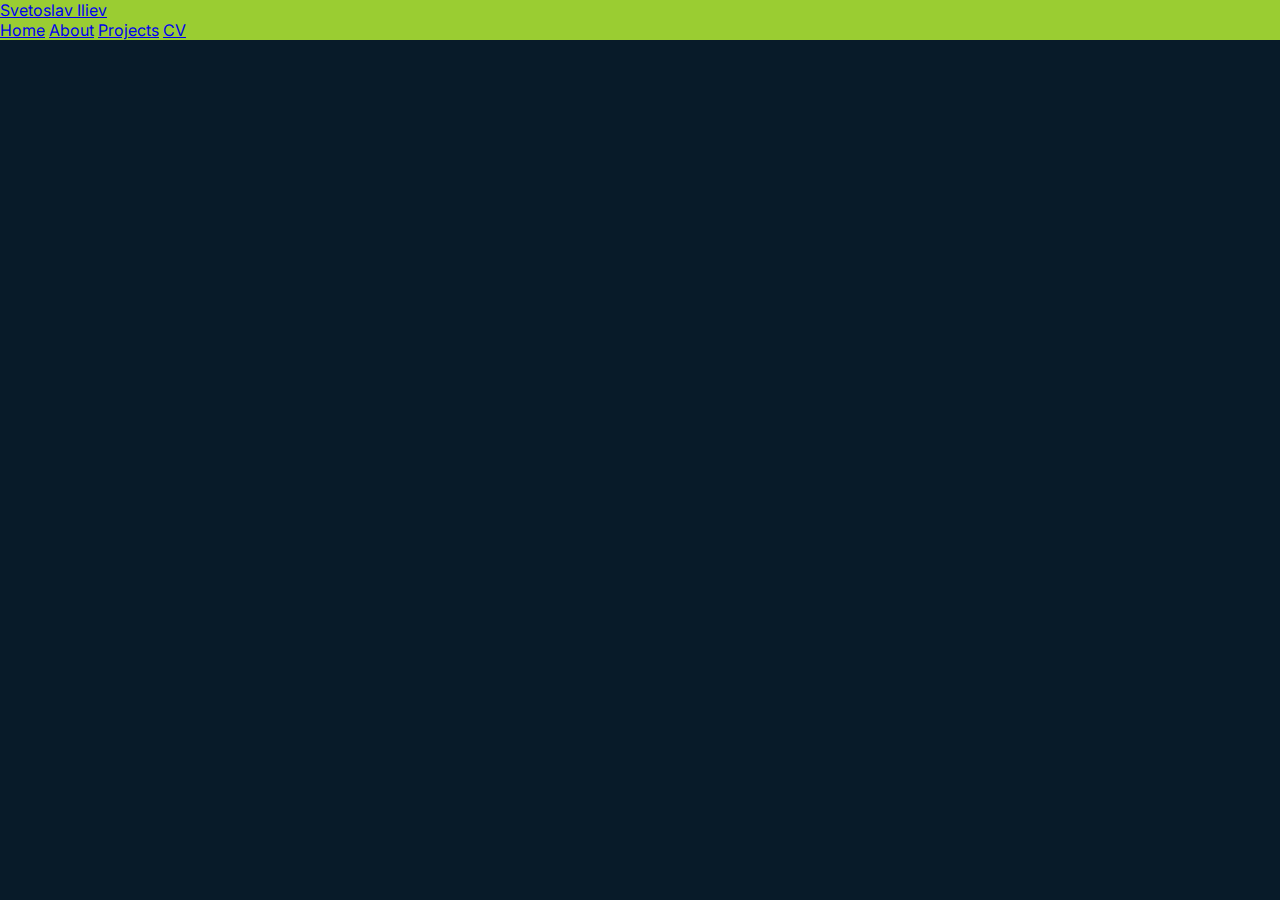
==== mainpage.html @ 2da0aa6f "starting the mainpage" ====
<!DOCTYPE html>
<html lang="en">
  <head>
    <meta charset="UTF-8" />
    <meta http-equiv="X-UA-Compatible" content="IE=edge" />
    <meta name="viewport" content="width=device-width, initial-scale=1.0" />
    <title>Document</title>
    <link rel="stylesheet" href="mainpage.css" />
    <link rel="preconnect" href="https://fonts.googleapis.com" />
    <link rel="preconnect" href="https://fonts.gstatic.com" crossorigin />
    <link
      href="https://fonts.googleapis.com/css2?family=Inter:wght@400;500;700&display=swap"
      rel="stylesheet"
    />
  </head>
  <body>
    <header class="header">
      <a href="#" class="logo">Svetoslav Iliev</a>
      <div class="navbar">
        <a href="#">Home</a>
        <a href="#">About</a>
        <a href="#">Projects</a>
        <a href="#">CV</a>
      </div>
    </header>
  </body>
</html>
---- mainpage.css ----
* {
  margin: 0;
  padding: 0;
  box-sizing: border-box;
  font-family: "Inter", sans-serif;
}

body {
  background: #081b29;
}

.header {
  position: fixed;
  top: 0;
  left: 0;
  width: 100%;
  padding: 20px, 10%;
  background-color: yellowgreen;
}
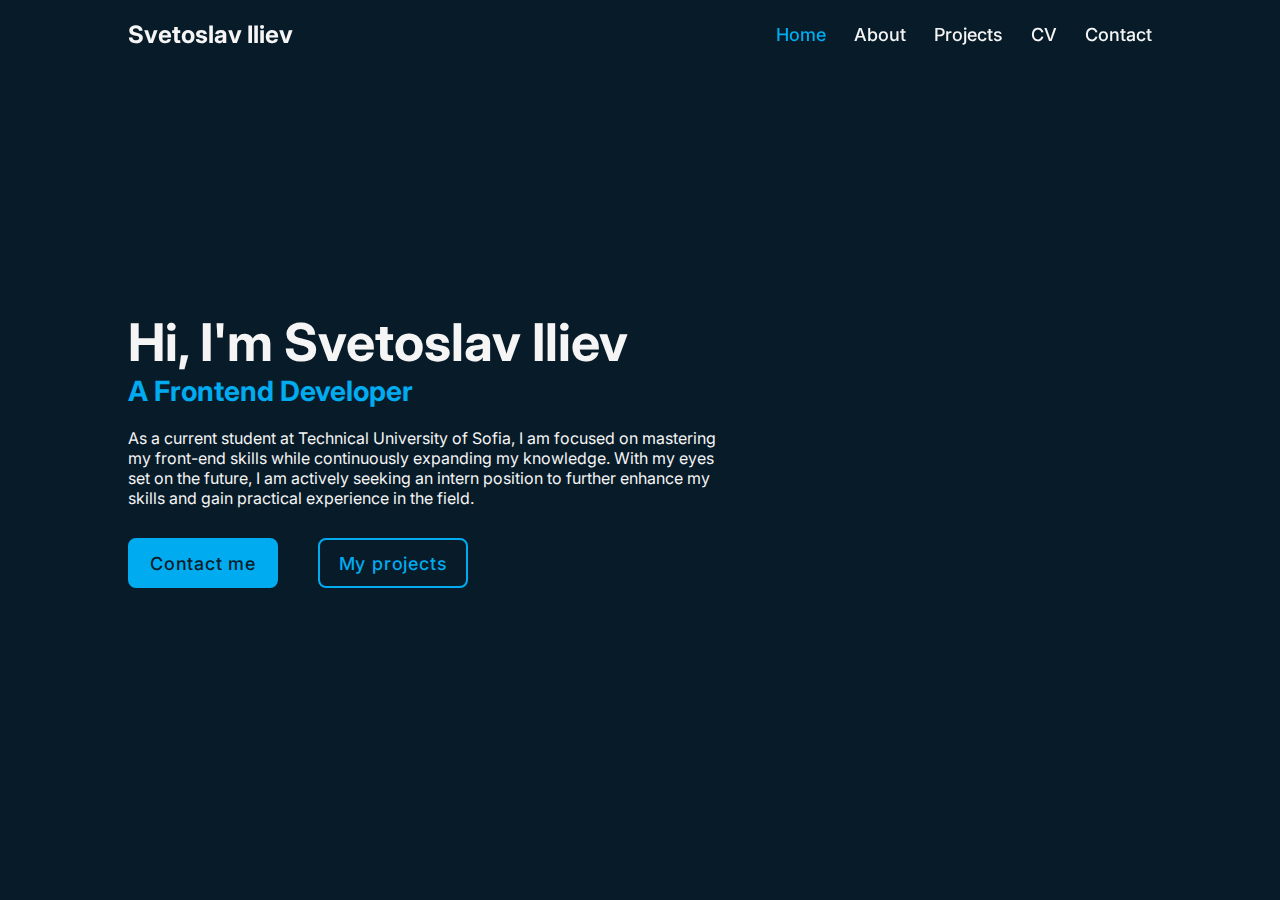
==== commit aeca6a72: "Made the homepage" ====
--- a/mainpage.html
+++ b/mainpage.html
@@ -17,11 +17,23 @@
     <header class="header">
       <a href="#" class="logo">Svetoslav Iliev</a>
       <div class="navbar">
-        <a href="#">Home</a>
+        <a href="#" class="current">Home</a>
         <a href="#">About</a>
-        <a href="#">Projects</a>
+        <a href="index.html">Projects</a>
         <a href="#">CV</a>
+        <a href="#">Contact</a>
       </div>
     </header>
+    <section class="home">
+      <div class="home-text">
+        <h1>Hi, I'm Svetoslav Iliev</h1>
+        <h3>A Frontend Developer</h3>
+        <p>As a current student at Technical University of Sofia, I am focused on mastering my front-end skills while continuously expanding my knowledge. With my eyes set on the future, I am actively seeking an intern position to further enhance my skills and gain practical experience in the field.</p>
+        <div class="btns">
+          <a href="#">Contact me</a>
+          <a href="#">My projects</a>
+        </div>
+      </div>
+    </section>
   </body>
 </html>
--- a/mainpage.css
+++ b/mainpage.css
@@ -7,6 +7,7 @@
 
 body {
   background: #081b29;
+  color: whitesmoke;
 }
 
 .header {
@@ -14,6 +15,117 @@
   top: 0;
   left: 0;
   width: 100%;
-  padding: 20px, 10%;
-  background-color: yellowgreen;
+  padding: 20px 10%;
+  display: inline-flex;
+  justify-content: space-between;
+  align-items: center;
+  z-index: 3;
 }
+
+.logo {
+  font-size: 24px;
+  text-decoration: none;
+  color: whitesmoke;
+  font-weight: 700;
+}
+
+.navbar a {
+  font-size: 18px;
+  color: whitesmoke;
+  text-decoration: none;
+  font-weight: 500;
+  margin-left: 24px;
+}
+
+.navbar a:hover,
+.navbar a.current {
+  color: #00abf0;
+}
+
+.home {
+  display: flex;
+  align-items: center;
+  height: 100vh;
+  padding: 0 10%;
+}
+
+.home-text {
+  max-width: 600px;
+}
+
+.home-text h1 {
+  font-size: 52px;
+  font-weight: 700;
+  line-height: 1.2;
+}
+.home-text h3 {
+  font-size: 28px;
+  font-weight: 700;
+  color: #00abf0;
+}
+
+.home-text p {
+  font-size: 16px;
+  margin: 20px 0;
+  margin-bottom: 30px;
+}
+
+.btns {
+  width: 340px;
+  height: 50px;
+  display: flex;
+  justify-content: space-between;
+}
+
+.btns a {
+  position: relative;
+  display: inline-flex;
+  justify-content: center;
+  align-items: center;
+  width: 150px;
+  height: 100%;
+  border: 2px solid #00abf0;
+  background: #00abf0;
+  border-radius: 8px;
+  text-decoration: none;
+  font-size: 18px;
+  font-weight: 500;
+  letter-spacing: 0.8px;
+  color: #081b29;
+  z-index: 1;
+  overflow: hidden;
+  transition: 0.5s;
+}
+
+.btns a:nth-child(2) {
+  background: transparent;
+  color: #00abf0;
+}
+
+.btns a:nth-child(2):hover {
+  color: #081b29;
+}
+.btns a:nth-child(2)::before {
+  background: #00abf0;
+}
+
+.btns a::before {
+  content: "";
+  position: absolute;
+  top: 0;
+  left: 0;
+  width: 0;
+  height: 100%;
+  background: #081b29;
+  z-index: -1;
+  transition: 0.3s;
+}
+
+
+.btns a:hover {
+  color:#00abf0;
+}
+
+.btns a:hover::before {
+  width: 100%;
+}
